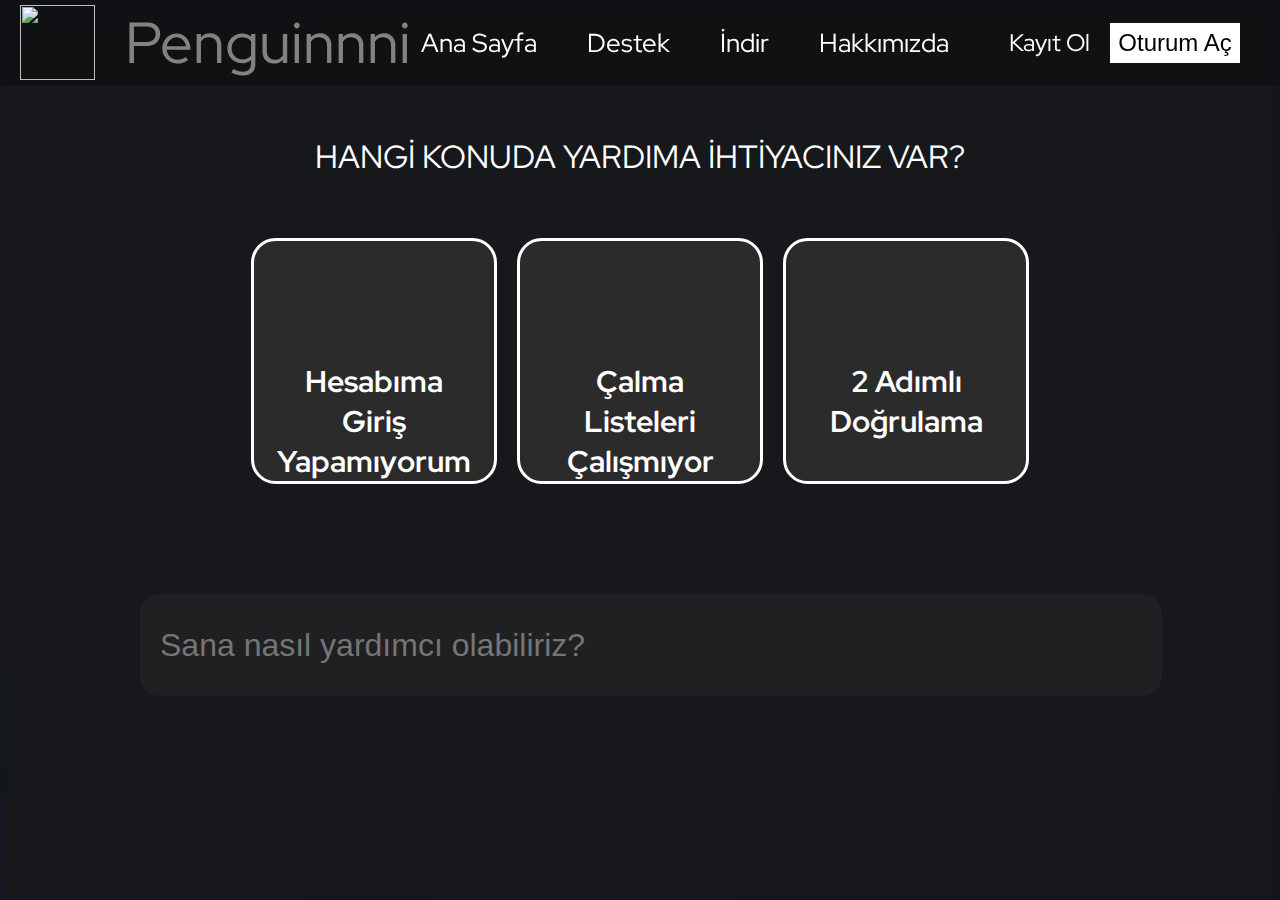
==== destek.html @ 6ff575b8 "Update destek.html" ====
<!DOCTYPE html>
<html lang="tr">
<head>
    <meta charset="UTF-8">
    <meta name="viewport" content="width=device-width, initial-scale=1.0">
    <meta http-equiv="X-UA-Compatible" content="ie=edge">
    <link rel="shortcut icon" href="https://penguinnni.com/resimler/logo.png" type="image/x-icon" >
    <link rel="preconnect" href="https://fonts.googleapis.com">
    <link rel="preconnect" href="https://fonts.gstatic.com" crossorigin>
    <link rel="stylesheet" href="./css/uicons-regular-rounded.css">
    <link href="https://fonts.googleapis.com/css2?family=Red+Hat+Display:wght@300&display=swap" rel="stylesheet">
    <link rel="stylesheet" href="https://cdnjs.cloudflare.com/ajax/libs/font-awesome/5.13.0/css/all.min.css">
    <title>Penguinnni Destek</title>
</head>
<style>
    canvas{
    background:#16181B;
    position: absolute;
    z-index: -3;
    filter: blur(5px);
    }
  body{
        overflow :scroll;
        font-family: 'Red Hat Display', sans-serif;
        margin: 0;
        padding: 0;
        color: hsl(230, 40%, 80%);
        background: linear-gradient(135deg, hsl(230, 40%, 12%), hsl(230, 20%, 7%));
        overflow-y: hidden;
        overflow-x: hidden;
        user-select: none;
    }
    .kapsayici{
        margin: auto;
    }
    .top{
        color: white;
        background-color: rgba(0, 0, 0, 0.267);
        width: 100%;
        height: 85px;
        align-items: center;
        display: flex;
        backdrop-filter: blur(10px);
    }
    .top img{
        float: left;
        padding-left: 20px; 
    }
    .top p{
        padding-left: 30px; 
        font-size: 3.6em;
        cursor: default;
        color: hsl(0, 0%, 51%);
        animation: lights 5s 750ms linear infinite;
    }
    .login{
        font-size: 1.5em;
        margin-right: 40px;
    }
    .login button{
        margin-left: 20px;
        border: transparent;
        color: black;
        background-color: white;
        width: 130px;
        height: 40px;
        cursor: pointer;
        font-size: 1em;
        transition: all 0.3s ease-in;
        -moz-transition: all 0.3s ease-in;
        -webkit-transition: all 0.3s ease-in;
        -ms-transition: all 0.2s ease-in;
    }
    .login a{
        transition: all 0.2s ease-in;
        -moz-transition: all 0.2s ease-in;
        -webkit-transition: all 0.2s ease-in;
        -ms-transition: all 0.1s ease-in;
        color: rgb(255, 255, 255);
        text-decoration: none;
    }
    .login a:hover{
        color:rgb(192, 0, 0);
    }
    hr{
        margin: 0;
        padding: 0;
        width: 100%;
        float: left;
    }
    .kutular{
        margin: auto;
    }
    .menu{
        font-size: 1.6em;
        float: left;
        margin-right: 50px;
        text-align: center;
    }
    .menu a{
        text-decoration: none;
        transition: all 0.2s ease-out;
        color: white; 
    }
    .menu a:hover ,.destek:hover{
        transition: all 0.2s ease-out;
        text-decoration: none;
        color:rgb(192, 0, 0);
    }
    @keyframes lights {
  0% {
    color: hsl(0, 0%, 51%);
    text-shadow:
      0 0 1em hsla(320, 100%, 50%, 0.2),
      0 0 0.125em hsla(320, 100%, 60%, 0.3),
      -1em -0.125em 0.5em hsla(40, 100%, 60%, 0),
      1em 0.125em 0.5em hsla(200, 100%, 60%, 0);
  }
  
  30% { 
    color: hsl(0, 0%, 73%);
    text-shadow:
      0 0 1em hsla(320, 100%, 50%, 0.5),
      0 0 0.125em hsla(320, 100%, 60%, 0.5),
      -0.5em -0.125em 0.25em hsla(40, 100%, 60%, 0.2),
      0.5em 0.125em 0.25em hsla(200, 100%, 60%, 0.4);
  }
  
  40% { 
    color: hsl(0, 0%, 86%);
    text-shadow:
      0 0 1em hsla(320, 100%, 50%, 0.5),
      0 0 0.125em hsla(320, 100%, 90%, 0.5),
      -0.25em -0.125em 0.125em hsla(40, 100%, 60%, 0.2),
      0.25em 0.125em 0.125em hsla(200, 100%, 60%, 0.4);
  }
  
  70% {
    color: hsl(0, 0%, 73%);
    text-shadow:
      0 0 1em hsla(320, 100%, 50%, 0.5),
      0 0 0.125em hsla(320, 100%, 60%, 0.5),
      0.5em -0.125em 0.25em hsla(40, 100%, 60%, 0.2),
      -0.5em 0.125em 0.25em hsla(200, 100%, 60%, 0.4);
  }
  
  100% {
    color: hsl(0, 0%, 51%);
    text-shadow:
      0 0 1em hsla(320, 100%, 50%, 0.2),
      0 0 0.125em hsla(320, 100%, 60%, 0.3),
      1em -0.125em 0.5em hsla(40, 100%, 60%, 0),
      -1em 0.125em 0.5em hsla(200, 100%, 60%, 0);
  }
}
    .destek{
        margin-top: 50px;
        margin-bottom: 50px;
        text-align: center;
        align-items: center;
        color: white;
        font-size: 2em;
        cursor: default;
        transition: all 1.5s ease-out;
        text-decoration: none;
    }
    .kapsayici{
        margin-top: 50px;
        margin: auto;
        display: flex;
        justify-content: center;
        align-items: center;
        max-height: auto;
    }
    .kutu{
        width: 200px;
        height: 200px;
        font-size: 30px;
        margin:10px;
        padding:20px;
        text-align: center;
        color:#fff;
        background:#2b2b2b;
        border-radius: 10%;
        font-weight: bold;
        cursor: pointer;
        border-style:solid;
        text-decoration: none;
        transition: all 0.2s ease-out;
    }
    .kutu:hover{
        text-decoration: none;
        transition: all 0.3s ease-out;
        color:rgb(192, 0, 0);
    }
    .iconlar{
        width: 200px;
        height: 100px;
    }
    .flicon{
        font-size: 2.5em;
        font-weight: bold;
        margin: 0;
    }
    .sor{
        margin: 100px auto;
        width: 1000px;
        height: 100px;
        color: white;
    }
    .sor input{
        width: 1000px;
        height: 100px;
        background:#2b2b2b77;
        border: none;
        outline: none;
        border-radius: 20px;
        font-size: xx-large;
        color: white;
        padding-left: 20px;
    }
    @media only screen and (max-height:800px){
        .sor{
        margin: 50px auto;
        width: 1000px;
        height: 80px;
        color: white;
    }
        .sor input{
        width: 1000px;
        height: 80px;
        background:#2b2b2b77;
        border: none;
        outline: none;
        border-radius: 20px;
        font-size: xx-large;
        color: white;
        padding-left: 20px;
    }
}
a{
    text-decoration: none;
}
</style>
<body>
    <canvas id="canvas" ></canvas>
        <div class="top">
            <a href="index.html"><img src="resimler/logo.png" width="75" height="75"></a>
            <div><p>Penguinnni</p></div>
            <div class="kutular">
                <div class="menu"><a href="index.html">Ana Sayfa</a></div>
                <div class="menu"><a href="destek.html">Destek</a></div>
                <div class="menu"><a href="indir.html">İndir</a></div>
                <div class="menu"><a href="hakkimizda.html">Hakkımızda</a></div>
            </div>
            <div class="login"><a href="login.html">Kayıt Ol</a><a href="login.html"><button>Oturum Aç</button></a></div>
        </div>
    </div>
    <div class="destek">HANGİ KONUDA YARDIMA İHTİYACINIZ VAR?</div>

    <div class="kapsayici">
        <a href="hesapYardim.html"><div class="kutu"><div class="iconlar"><i class="fi fi-rr-mode-portrait flicon"></i></div>Hesabıma Giriş Yapamıyorum</div></a>
        <a href="playlistYardim.html"><div class="kutu"><div class="iconlar"><i class="fi fi-rr-music-alt flicon"></i></div>Çalma Listeleri Çalışmıyor</div></a>
        <div class="kutu" onclick="oturum()"><div class="iconlar"><i class="fi fi-rr-shield-check flicon"></i></div>2 Adımlı Doğrulama</div>
    </div>
        <div class="sor">
            <input type="text" placeholder="Sana nasıl yardımcı olabiliriz?">
        </div>
</body>
<script type="text/javascript" src="particle.js"></script>
<script type="text/javascript">
    var canvas=document.getElementById("canvas"),
        context=canvas.getContext("2d"),
        width=canvas.width=window.innerWidth,
        height=canvas.height=window.innerHeight,
        dots=[];
    
    for(var i=0;i<width/20;i++){
        var dot=particle.create(Math.random()*(width-width/20)+width/20,Math.random()*(height-height/20)+height/20,2,Math.random()*Math.PI*2);
        dot.color='hsl('+(i%10)*30+',100%,100%)';
        dot.size=Math.random()*3+2
        dot.setSpeed(dot.size/8)
        dot.friction=0.1
        dots.push(dot)
    
    }
    var multiplier=5;
    window.onload = function() {
        window.wallpaperRegisterAudioListener(wallpaperAudioListener);
        window.wallpaperPropertyListener={
            applyUserProperties: function(properties){
                if(properties.multiplier){
                    multiplier=properties.multiplier.value
                }
                if(properties.combo){
                    if(properties.combo.value==1 && properties.background){
                        var background=properties.background.value.split(' ').map(function(c){return Math.ceil(c*255)})
                        canvas.style.background='rgb('+background+')'
                    }
                    else if(properties.combo.value==2 && properties.image){
                        canvas.style.background='url(file:///img)'.replace('img',properties.image.value)
                    }
                }else{
                    canvas.style.background="#08303E"
                }
            }
        }
    };
    var leftRightAverageLowFreq=0;
    function wallpaperAudioListener(audioArray){
        var lowFreqs=audioArray.slice(0,5).concat(audioArray.slice(64,64+5));
        var sum=lowFreqs.reduce((a,b)=> a+b,0);
        leftRightAverageLowFreq=sum/lowFreqs.length;
    }
    
    update()
    var lol=0
    function update(){
        lol++
        context.clearRect(0,0,width,height)
        for(var i in dots){
            dots[i].color='hsl('+(i%5)*60+',100%,a%)'.replace('a',Number(100-14*multiplier*leftRightAverageLowFreq)>50?Number(100-14*multiplier*leftRightAverageLowFreq):50)
            dots[i].update()
            if(dots[i].x> width || dots[i].x<0){
                dots[i].vx*=-1
                dots[i].x=dots[i].x>width?width:0
            }
            if(dots[i].y>height || dots[i].y<0){
                dots[i].vy*=-1
                dots[i].y=dots[i].y>height?height:0
            }
            context.beginPath()
            context.fillStyle=dots[i].color
            context.moveTo(dots[i].x,dots[i].y)
            context.arc(dots[i].x,dots[i].y,dots[i].size+4*multiplier*leftRightAverageLowFreq<20?dots[i].size+4*multiplier*leftRightAverageLowFreq:20,0,Math.PI*2,false);
            dots[i].setSpeed(dots[i].size/4+multiplier*20*leftRightAverageLowFreq)
            context.fill()
            context.closePath()
            for(var j in dots){
                if(j!=i){
                    var dist=dots[i].distanceTo(dots[j])
                    if(dist<150){
                        context.beginPath()
                        context.strokeWidth=3
                        context.strokeStyle="rgba(255,255,255,opacity)".replace("opacity",1-dist/150);
                        context.moveTo(dots[i].x,dots[i].y)
                        context.lineTo(dots[j].x,dots[j].y)
                        context.stroke()
                    }
                }
            }
        }
    
    
    
        requestAnimationFrame(update)
    }
    window.onresize=function(){
        width=canvas.width=window.innerWidth
        height=canvas.height=window.innerHeight
        dots=[]
        for(var i=0;i<width/20;i++){
            var dot=particle.create(Math.random()*(width-width/20)+width/20,Math.random()*(height-height/20)+height/20,2,Math.random()*Math.PI*2);
            dot.color='hsl('+(i%10)*30+',100%,100%)';
            dot.size=Math.random()*3+2
            dot.setSpeed(dot.size/8)
            dot.friction=0.1
            dots.push(dot)
    
        }
    }
    
    function oturum(){
        console.log("zort")
        window.alert("Lütfen 2 Adımlı Doğrulamayı Aktif Etmeden önce Oturum Açın");
    }
</script>
</html>
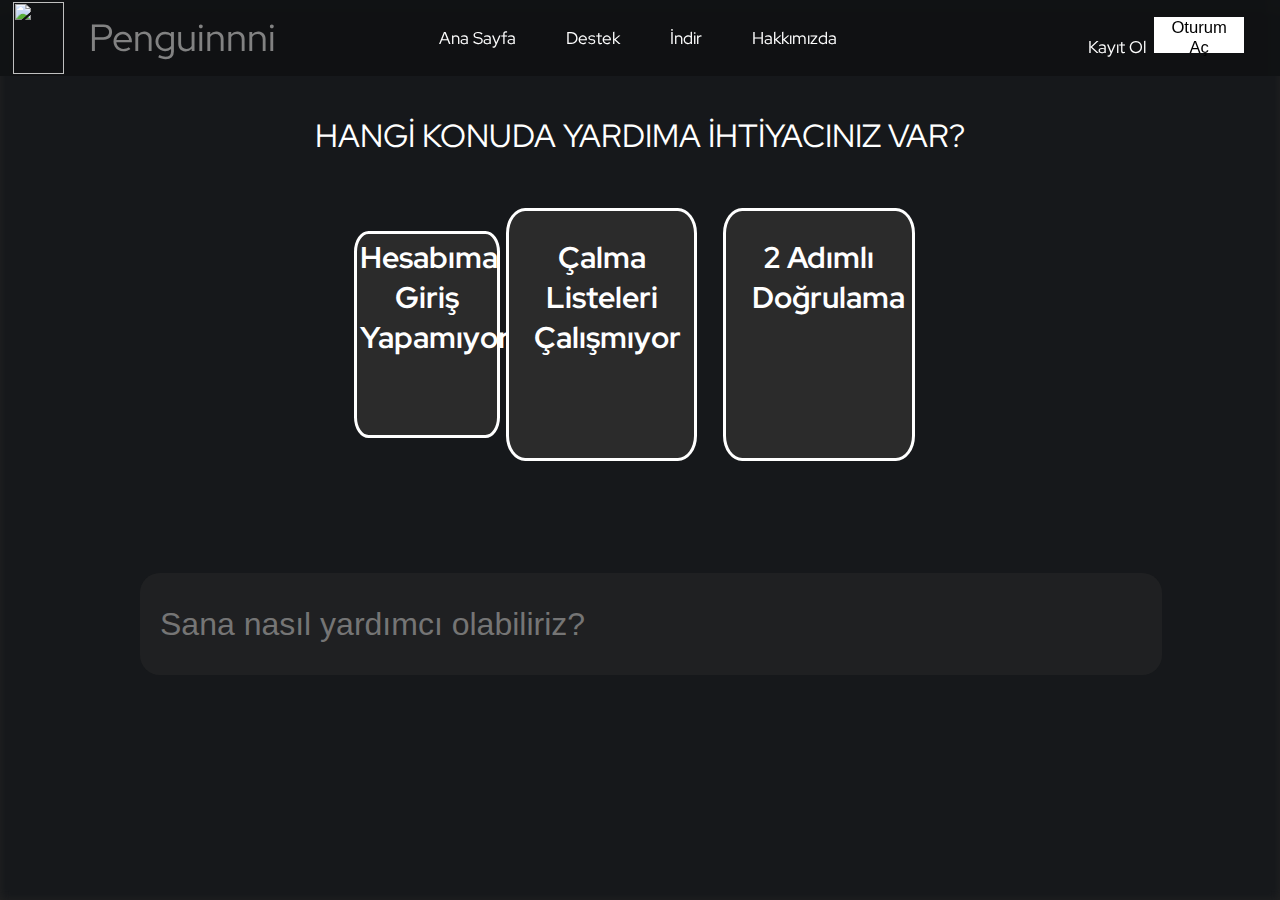
==== commit a6f571d3: "a" ====
--- a/destek.html
+++ b/destek.html
@@ -19,13 +19,13 @@
     z-index: -3;
     filter: blur(5px);
     }
-  body{
+    body{
         overflow :scroll;
         font-family: 'Red Hat Display', sans-serif;
         margin: 0;
         padding: 0;
         color: hsl(230, 40%, 80%);
-        background: linear-gradient(135deg, hsl(230, 40%, 12%), hsl(230, 20%, 7%));
+        background-color: rgb(34, 34, 34);
         overflow-y: hidden;
         overflow-x: hidden;
         user-select: none;
@@ -37,35 +37,57 @@
         color: white;
         background-color: rgba(0, 0, 0, 0.267);
         width: 100%;
-        height: 85px;
+        height: 8.4vh;
         align-items: center;
         display: flex;
         backdrop-filter: blur(10px);
     }
     .top img{
         float: left;
-        padding-left: 20px; 
+        width: 4vw;
+        height: 8vh;
+        margin-left: 25%; 
     }
     .top p{
-        padding-left: 30px; 
-        font-size: 3.6em;
+        padding-left: 20%; 
+        font-size: 3vw;
         cursor: default;
         color: hsl(0, 0%, 51%);
         animation: lights 5s 750ms linear infinite;
     }
+    .kutular{
+        margin: auto;
+    }
+    .menu{
+        font-size: 1.35vw;
+        float: left;
+        margin-right: 50px;
+        text-align: center;    
+    }
+    .menu a{
+        text-decoration: none;
+        transition: all 0.2s ease-out;
+        color: white; 
+    }
+    .menu a:hover{
+        transition: all 0.2s ease-out;
+        text-decoration: none;
+        color:rgb(192, 0, 0);
+    }
     .login{
-        font-size: 1.5em;
-        margin-right: 40px;
+        font-size: 1.3vw;
+        margin-right: 2%;  
+        width: 13vw; 
     }
     .login button{
-        margin-left: 20px;
+        margin-left: 5%;
         border: transparent;
         color: black;
         background-color: white;
-        width: 130px;
-        height: 40px;
+        width: 7vw;
+        height: 4vh;
         cursor: pointer;
-        font-size: 1em;
+        font-size: 1.3vw;
         transition: all 0.3s ease-in;
         -moz-transition: all 0.3s ease-in;
         -webkit-transition: all 0.3s ease-in;
@@ -87,25 +109,12 @@
         padding: 0;
         width: 100%;
         float: left;
-    }
-    .kutular{
-        margin: auto;
-    }
-    .menu{
-        font-size: 1.6em;
-        float: left;
-        margin-right: 50px;
-        text-align: center;
-    }
-    .menu a{
-        text-decoration: none;
-        transition: all 0.2s ease-out;
-        color: white; 
-    }
-    .menu a:hover ,.destek:hover{
-        transition: all 0.2s ease-out;
-        text-decoration: none;
-        color:rgb(192, 0, 0);
+        border-color:black ;
+    }
+    .uc{
+        display: flex;
+        justify-content: space-between;
+        width: 100%;
     }
     @keyframes lights {
   0% {
@@ -154,8 +163,8 @@
   }
 }
     .destek{
-        margin-top: 50px;
-        margin-bottom: 50px;
+        margin-top: 3%;
+        margin-bottom: 3%;
         text-align: center;
         align-items: center;
         color: white;
@@ -165,7 +174,7 @@
         text-decoration: none;
     }
     .kapsayici{
-        margin-top: 50px;
+        margin-top: 2%;
         margin: auto;
         display: flex;
         justify-content: center;
@@ -173,11 +182,11 @@
         max-height: auto;
     }
     .kutu{
-        width: 200px;
-        height: 200px;
+        width: 10.5vw;
+        height: 21.7vh;
         font-size: 30px;
-        margin:10px;
-        padding:20px;
+        margin:1%;
+        padding:2%;
         text-align: center;
         color:#fff;
         background:#2b2b2b;
@@ -194,8 +203,8 @@
         color:rgb(192, 0, 0);
     }
     .iconlar{
-        width: 200px;
-        height: 100px;
+        width: 100%;
+        height: 0%;
     }
     .flicon{
         font-size: 2.5em;
@@ -219,25 +228,6 @@
         color: white;
         padding-left: 20px;
     }
-    @media only screen and (max-height:800px){
-        .sor{
-        margin: 50px auto;
-        width: 1000px;
-        height: 80px;
-        color: white;
-    }
-        .sor input{
-        width: 1000px;
-        height: 80px;
-        background:#2b2b2b77;
-        border: none;
-        outline: none;
-        border-radius: 20px;
-        font-size: xx-large;
-        color: white;
-        padding-left: 20px;
-    }
-}
 a{
     text-decoration: none;
 }
@@ -245,7 +235,7 @@
 <body>
     <canvas id="canvas" ></canvas>
         <div class="top">
-            <a href="index.html"><img src="resimler/logo.png" width="75" height="75"></a>
+            <a href="index.html"><img src="resimler/logo.png"></a>
             <div><p>Penguinnni</p></div>
             <div class="kutular">
                 <div class="menu"><a href="index.html">Ana Sayfa</a></div>
@@ -260,7 +250,7 @@
 
     <div class="kapsayici">
         <a href="hesapYardim.html"><div class="kutu"><div class="iconlar"><i class="fi fi-rr-mode-portrait flicon"></i></div>Hesabıma Giriş Yapamıyorum</div></a>
-        <a href="playlistYardim.html"><div class="kutu"><div class="iconlar"><i class="fi fi-rr-music-alt flicon"></i></div>Çalma Listeleri Çalışmıyor</div></a>
+        <div class="kutu" onclick="click2()"><div class="iconlar"><i class="fi fi-rr-music-alt flicon"></i></div>Çalma Listeleri Çalışmıyor</div>
         <div class="kutu" onclick="oturum()"><div class="iconlar"><i class="fi fi-rr-shield-check flicon"></i></div>2 Adımlı Doğrulama</div>
     </div>
         <div class="sor">
@@ -371,8 +361,10 @@
     }
     
     function oturum(){
-        console.log("zort")
         window.alert("Lütfen 2 Adımlı Doğrulamayı Aktif Etmeden önce Oturum Açın");
+    }
+    function click2(){
+        
     }
 </script>
 </html>
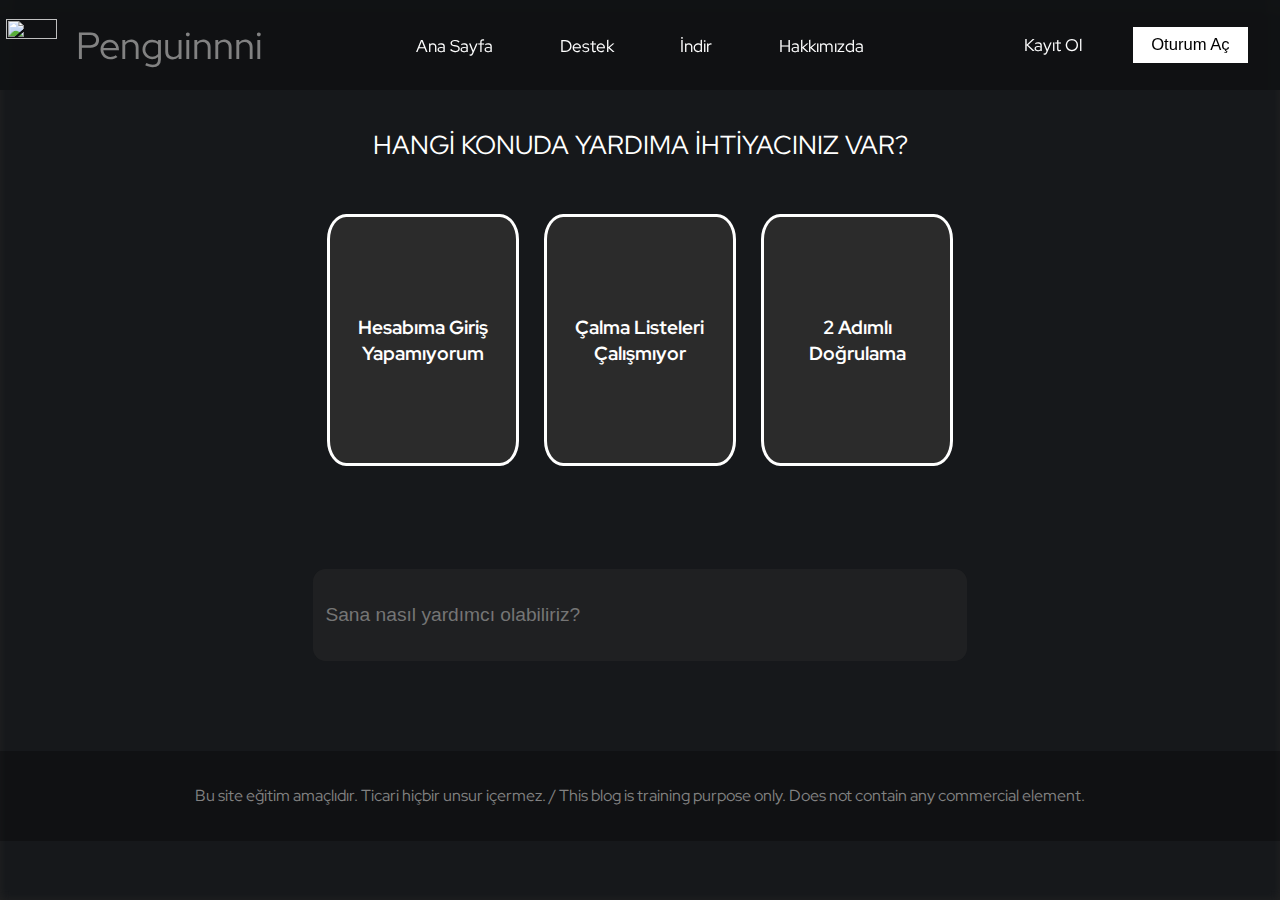
==== commit cae7a4db: "v30.0" ====
--- a/destek.html
+++ b/destek.html
@@ -9,7 +9,7 @@
     <link rel="preconnect" href="https://fonts.gstatic.com" crossorigin>
     <link rel="stylesheet" href="./css/uicons-regular-rounded.css">
     <link href="https://fonts.googleapis.com/css2?family=Red+Hat+Display:wght@300&display=swap" rel="stylesheet">
-    <link rel="stylesheet" href="https://cdnjs.cloudflare.com/ajax/libs/font-awesome/5.13.0/css/all.min.css">
+    <link rel="stylesheet" href="https://cdnjs.cloudflare.com/ajax/libs/font-awesome/6.2.0/css/all.min.css" integrity="sha512-xh6O/CkQoPOWDdYTDqeRdPCVd1SpvCA9XXcUnZS2FmJNp1coAFzvtCN9BmamE+4aHK8yyUHUSCcJHgXloTyT2A==" crossorigin="anonymous" referrerpolicy="no-referrer" />
     <title>Penguinnni Destek</title>
 </head>
 <style>
@@ -18,6 +18,8 @@
     position: absolute;
     z-index: -3;
     filter: blur(5px);
+    width: 100vw;
+    height: 100vh;
     }
     body{
         overflow :scroll;
@@ -30,86 +32,96 @@
         overflow-x: hidden;
         user-select: none;
     }
-    .kapsayici{
-        margin: auto;
-    }
     .top{
-        color: white;
-        background-color: rgba(0, 0, 0, 0.267);
-        width: 100%;
-        height: 8.4vh;
-        align-items: center;
-        display: flex;
-        backdrop-filter: blur(10px);
-    }
-    .top img{
-        float: left;
-        width: 4vw;
-        height: 8vh;
-        margin-left: 25%; 
-    }
-    .top p{
-        padding-left: 20%; 
-        font-size: 3vw;
-        cursor: default;
-        color: hsl(0, 0%, 51%);
-        animation: lights 5s 750ms linear infinite;
-    }
-    .kutular{
-        margin: auto;
-    }
-    .menu{
-        font-size: 1.35vw;
-        float: left;
-        margin-right: 50px;
-        text-align: center;    
-    }
-    .menu a{
-        text-decoration: none;
-        transition: all 0.2s ease-out;
-        color: white; 
-    }
-    .menu a:hover{
-        transition: all 0.2s ease-out;
-        text-decoration: none;
-        color:rgb(192, 0, 0);
-    }
-    .login{
-        font-size: 1.3vw;
-        margin-right: 2%;  
-        width: 13vw; 
-    }
-    .login button{
-        margin-left: 5%;
-        border: transparent;
-        color: black;
-        background-color: white;
-        width: 7vw;
-        height: 4vh;
-        cursor: pointer;
-        font-size: 1.3vw;
-        transition: all 0.3s ease-in;
-        -moz-transition: all 0.3s ease-in;
-        -webkit-transition: all 0.3s ease-in;
-        -ms-transition: all 0.2s ease-in;
-    }
-    .login a{
-        transition: all 0.2s ease-in;
-        -moz-transition: all 0.2s ease-in;
-        -webkit-transition: all 0.2s ease-in;
-        -ms-transition: all 0.1s ease-in;
-        color: rgb(255, 255, 255);
-        text-decoration: none;
-    }
-    .login a:hover{
-        color:rgb(192, 0, 0);
-    }
+    color: white;
+    background-color: rgba(0, 0, 0, 0.267);
+    width: 100vw;
+    height: 10vh;
+    align-items: center;
+    display: flex;
+    backdrop-filter: blur(10px);
+}
+.penguinnni{
+    display: flex;
+    align-items: center;
+    justify-content: center;
+    width: 20vw;
+}
+.penguinnni p{
+    padding-left: 1.5vw; 
+    font-size: 3vw;
+    cursor: default;
+    color: hsl(0, 0%, 51%);
+    animation: lights 5s 750ms linear infinite;
+}
+.penguinnni img{
+    width: 4vw;
+    height: auto;
+    margin-left: 1vw; 
+}
+.kutular{
+    margin: auto;
+    width: 35vw;
+    display: flex;
+    align-items: center;
+    justify-content: space-between;
+    margin-left: 12.5vw;
+    margin-right: 12.5vw;
+}
+.menu{
+    font-size: 1.35vw;
+    text-align: center;    
+}
+.menu a{
+    text-decoration: none;
+    transition: all 0.2s ease-out;
+    color: white; 
+}
+.menu a:hover{
+    transition: all 0.2s ease-out;
+    text-decoration: none;
+    color:rgb(192, 0, 0);
+}
+.pBar{
+    display: none;
+}
+.login{
+    font-size: 1.3vw;
+    display: flex;
+    align-items: center;
+    justify-content: space-between;
+    width: 20vw;
+}
+.login button{
+    margin-right: 2.5vw;
+    border: transparent;
+    color: black;
+    background-color: white;
+    width: 9vw;
+    height: 4vh;
+    cursor: pointer;
+    font-size: 1.3vw;
+    transition: all 0.3s ease-in;
+    -moz-transition: all 0.3s ease-in;
+    -webkit-transition: all 0.3s ease-in;
+    -ms-transition: all 0.2s ease-in;
+}
+.login a{
+    transition: all 0.2s ease-in;
+    -moz-transition: all 0.2s ease-in;
+    -webkit-transition: all 0.2s ease-in;
+    -ms-transition: all 0.1s ease-in;
+    color: rgb(255, 255, 255);
+    text-decoration: none;
+}
+.login a:hover{
+    color:rgb(192, 0, 0);
+}
     hr{
         margin: 0;
         padding: 0;
-        width: 100%;
+        width: 100vw;
         float: left;
-        border-color:black ;
     }
     .uc{
         display: flex;
@@ -168,9 +180,8 @@
         text-align: center;
         align-items: center;
         color: white;
-        font-size: 2em;
+        font-size: 2vw;
         cursor: default;
-        transition: all 1.5s ease-out;
         text-decoration: none;
     }
     .kapsayici{
@@ -179,12 +190,11 @@
         display: flex;
         justify-content: center;
         align-items: center;
-        max-height: auto;
     }
     .kutu{
         width: 10.5vw;
         height: 21.7vh;
-        font-size: 30px;
+        font-size: 1.5vw;
         margin:1%;
         padding:2%;
         text-align: center;
@@ -196,6 +206,7 @@
         border-style:solid;
         text-decoration: none;
         transition: all 0.2s ease-out;
+        display: grid;
     }
     .kutu:hover{
         text-decoration: none;
@@ -212,50 +223,69 @@
         margin: 0;
     }
     .sor{
-        margin: 100px auto;
-        width: 1000px;
-        height: 100px;
+        margin: 10vh auto;
+        width: 100vw;
         color: white;
+        display: flex;
+        align-items: center;
+        justify-content: center;
     }
     .sor input{
-        width: 1000px;
-        height: 100px;
+        width: 50vw;
+        height: 10vh;
         background:#2b2b2b77;
         border: none;
         outline: none;
-        border-radius: 20px;
-        font-size: xx-large;
+        border-radius: 1vw;
+        font-size: 1.5vw;
         color: white;
-        padding-left: 20px;
+        padding-left: 1vw;
+    }
+    .kutu p{
+        margin-top: 15%;
     }
 a{
     text-decoration: none;
 }
+footer{
+        width: 100vw;
+        height: 10vh;
+        background-color: rgba(0, 0, 0, 0.267);
+        color: #828282;
+        display: flex;
+        align-items: center;
+        justify-content: center;
+    }
 </style>
 <body>
     <canvas id="canvas" ></canvas>
-        <div class="top">
-            <a href="index.html"><img src="resimler/logo.png"></a>
-            <div><p>Penguinnni</p></div>
-            <div class="kutular">
-                <div class="menu"><a href="index.html">Ana Sayfa</a></div>
-                <div class="menu"><a href="destek.html">Destek</a></div>
-                <div class="menu"><a href="indir.html">İndir</a></div>
-                <div class="menu"><a href="hakkimizda.html">Hakkımızda</a></div>
-            </div>
-            <div class="login"><a href="login.html">Kayıt Ol</a><a href="login.html"><button>Oturum Aç</button></a></div>
+    <div class="top">
+        <div class="penguinnni">
+          <a class="pLogo" href="index.html"><img src="resimler/logo.png" width="75" height="75"></a>
+          <button class="pBar" onclick="barClick()"><i class="fa-solid fa-bars"></i></button>
+          <p>Penguinnni</p></div>
+        <div class="kutular">
+            <div class="menu"><a href="index.html">Ana Sayfa</a></div>
+            <div class="menu"><a href="destek.html">Destek</a></div>
+            <div class="menu"><a href="indir.html">İndir</a></div>
+            <div class="menu"><a href="hakkimizda.html">Hakkımızda</a></div>
         </div>
+        <div class="login"><a id="qfcx8" href="login.html"><i class="fi fi-rr-user-add"></i> Kayıt Ol</a><a href="login.html"><button><i class="fi fi-rr-user"></i> Oturum Aç</button></a></div>
+      </div>
     </div>
     <div class="destek">HANGİ KONUDA YARDIMA İHTİYACINIZ VAR?</div>
 
     <div class="kapsayici">
-        <a href="hesapYardim.html"><div class="kutu"><div class="iconlar"><i class="fi fi-rr-mode-portrait flicon"></i></div>Hesabıma Giriş Yapamıyorum</div></a>
-        <div class="kutu" onclick="click2()"><div class="iconlar"><i class="fi fi-rr-music-alt flicon"></i></div>Çalma Listeleri Çalışmıyor</div>
-        <div class="kutu" onclick="oturum()"><div class="iconlar"><i class="fi fi-rr-shield-check flicon"></i></div>2 Adımlı Doğrulama</div>
+        <div class="kutu"><div class="iconlar"><i class="fi fi-rr-mode-portrait flicon"></i></div><p>Hesabıma Giriş Yapamıyorum</p></div>
+        <div class="kutu" onclick="click2()"><div class="iconlar"><i class="fi fi-rr-music-alt flicon"></i></div><p>Çalma Listeleri Çalışmıyor</p></div>
+        <div class="kutu" onclick="oturum()"><div class="iconlar"><i class="fi fi-rr-shield-check flicon"></i></div><p>2 Adımlı Doğrulama</p></div>
     </div>
         <div class="sor">
             <input type="text" placeholder="Sana nasıl yardımcı olabiliriz?">
         </div>
+        <footer>
+            <p>Bu site eğitim amaçlıdır. Ticari hiçbir unsur içermez. / This blog is training purpose only. Does not contain any commercial element.</p>
+        </footer>
 </body>
 <script type="text/javascript" src="particle.js"></script>
 <script type="text/javascript">
